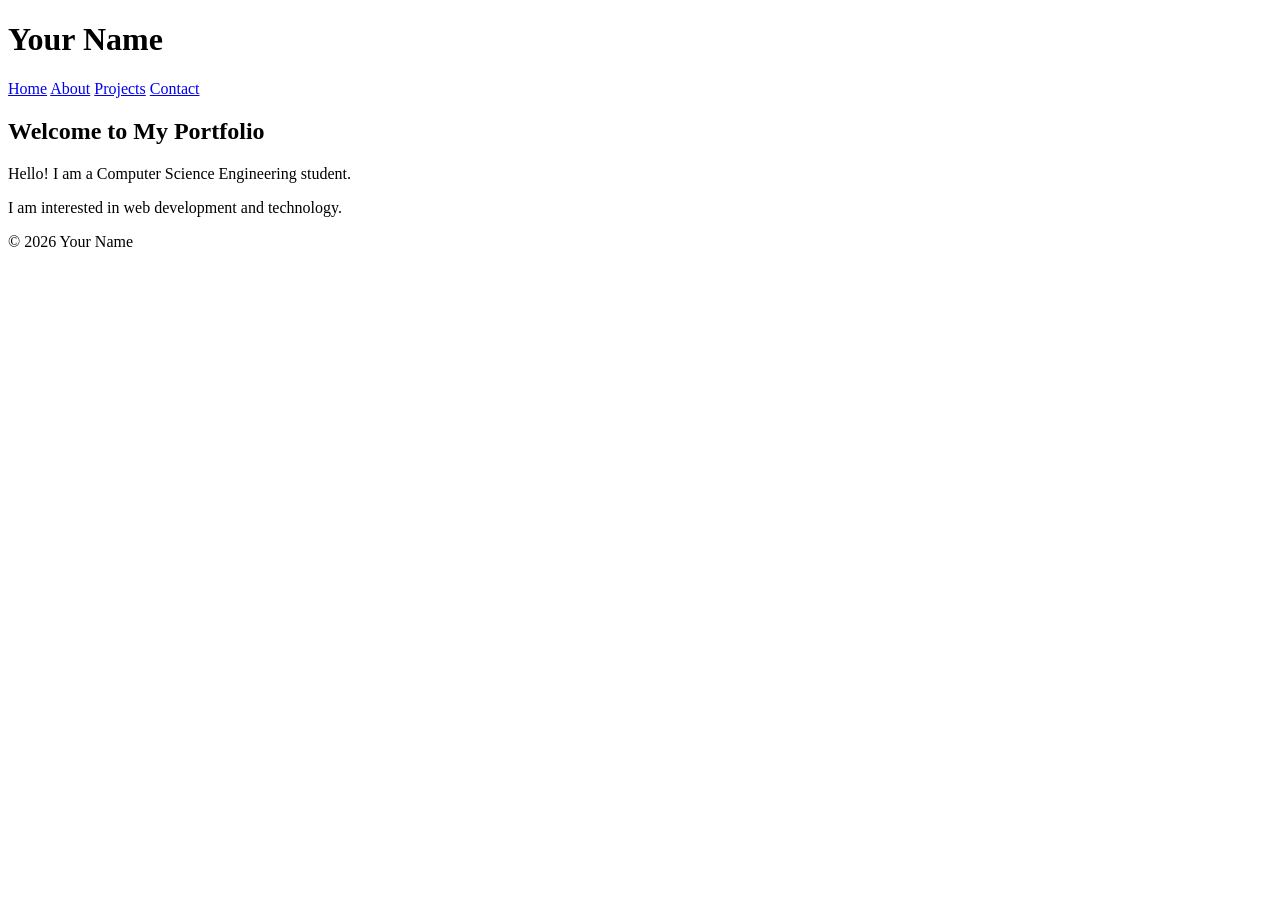
==== index.html @ 8f03b962 "Create initial index.html for portfolio website" ====
<!DOCTYPE html>
<html lang="en">
<head>
    <meta charset="UTF-8">
    <meta name="viewport" content="width=device-width, initial-scale=1.0">
    <title>My Portfolio</title>
    <link rel="stylesheet" href="Style.css">
</head>

<body>

<header>
    <h1>Your Name</h1>
    <nav aria-label="Main navigation">
        <a href="index.html">Home</a>
        <a href="about.html">About</a>
        <a href="Projects.html">Projects</a>
        <a href="Contact.html">Contact</a>
    </nav>
</header>

<main>
    <section>
        <h2>Welcome to My Portfolio</h2>
        <p>Hello! I am a Computer Science Engineering student.</p>
        <p>I am interested in web development and technology.</p>
    </section>
</main>

<footer>
    <p>&copy; 2026 Your Name</p>
</footer>

</body>
</html>
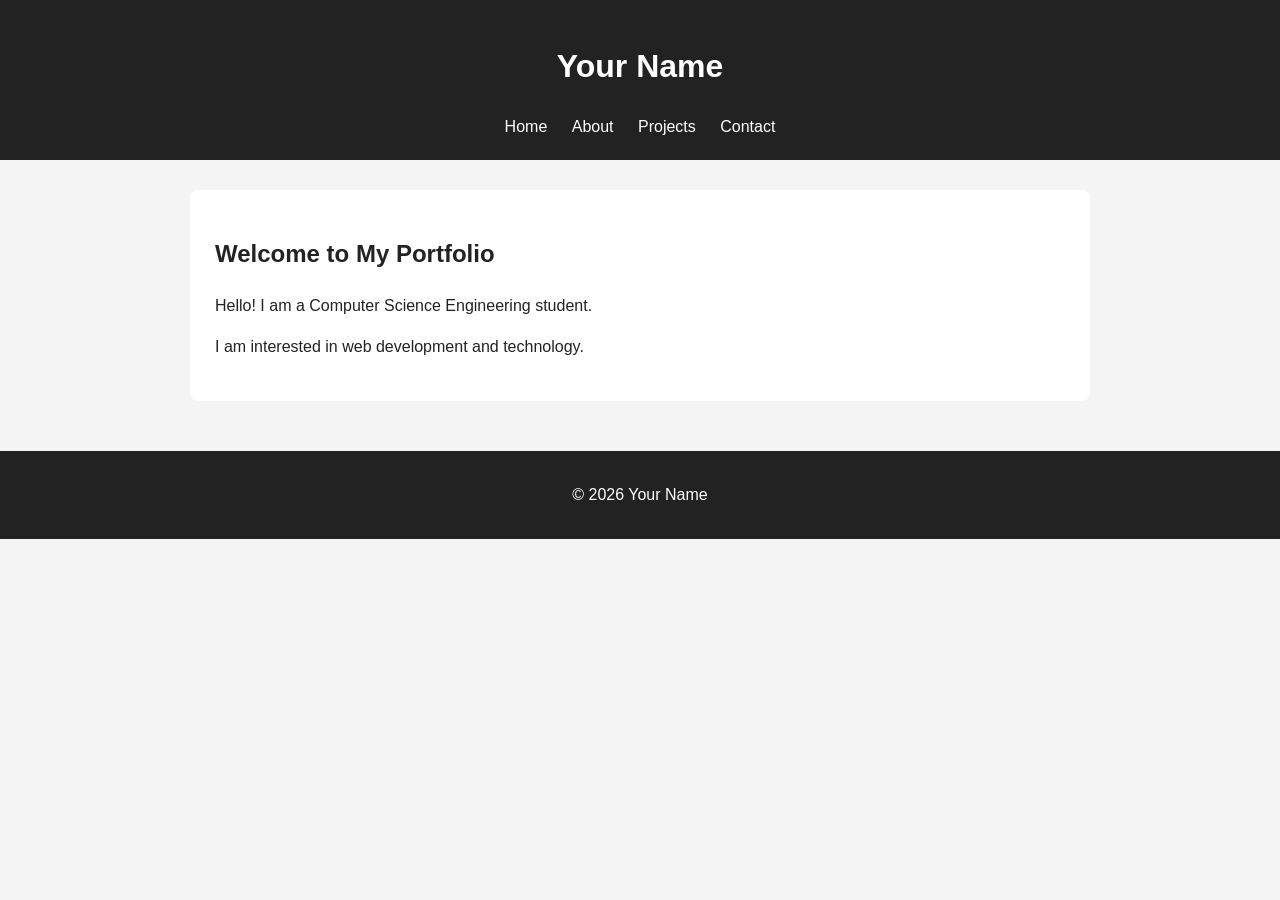
==== commit a37ec53a: "Fix stylesheet link case sensitivity Updated the stylesheet link to use lowercase 'style.css'." ====
--- a/index.html
+++ b/index.html
@@ -4,7 +4,7 @@
     <meta charset="UTF-8">
     <meta name="viewport" content="width=device-width, initial-scale=1.0">
     <title>My Portfolio</title>
-    <link rel="stylesheet" href="Style.css">
+    <link rel="stylesheet" href="style.css">
 </head>
 
 <body>
--- a/style.css
+++ b/style.css
@@ -0,0 +1,72 @@
+body {
+    font-family: Arial, sans-serif;
+    margin: 0;
+    line-height: 1.6;
+    background: #f4f4f4;
+    color: #222;
+}
+
+header {
+    background: #222;
+    color: white;
+    padding: 20px;
+    text-align: center;
+}
+
+nav a {
+    color: white;
+    margin: 0 10px;
+    text-decoration: none;
+}
+
+nav a:hover,
+nav a:focus {
+    text-decoration: underline;
+}
+
+main {
+    max-width: 900px;
+    margin: auto;
+    padding: 30px;
+}
+
+section {
+    background: white;
+    padding: 25px;
+    margin-bottom: 20px;
+    border-radius: 8px;
+}
+
+footer {
+    background: #222;
+    color: white;
+    text-align: center;
+    padding: 15px;
+}
+
+label {
+    display: block;
+    margin-top: 10px;
+    font-weight: bold;
+}
+
+input,
+textarea {
+    width: 100%;
+    padding: 10px;
+    margin-top: 5px;
+    box-sizing: border-box;
+}
+
+button {
+    margin-top: 15px;
+    padding: 10px 20px;
+    cursor: pointer;
+}
+
+button:focus,
+a:focus,
+input:focus,
+textarea:focus {
+    outline: 3px solid #005fcc;
+}
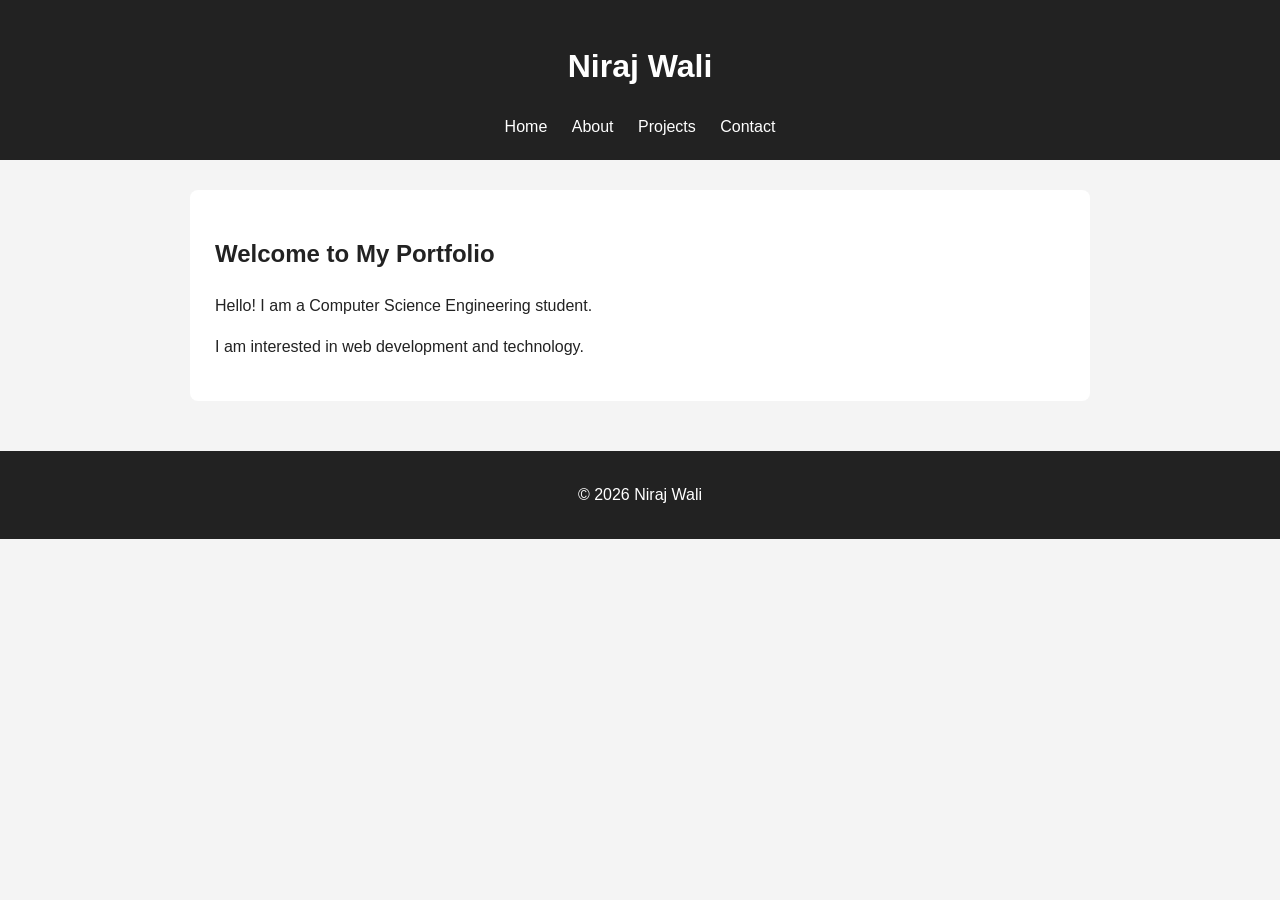
==== commit 0376a45b: "Update portfolio with name and copyright changes Updated the header with the name 'Niraj Wali' and m" ====
--- a/index.html
+++ b/index.html
@@ -10,7 +10,7 @@
 <body>
 
 <header>
-    <h1>Your Name</h1>
+    <h1>Niraj Wali</h1>
     <nav aria-label="Main navigation">
         <a href="index.html">Home</a>
         <a href="about.html">About</a>
@@ -28,7 +28,7 @@
 </main>
 
 <footer>
-    <p>&copy; 2026 Your Name</p>
+    <p>&copy; 2026 Niraj Wali</p>
 </footer>
 
 </body>
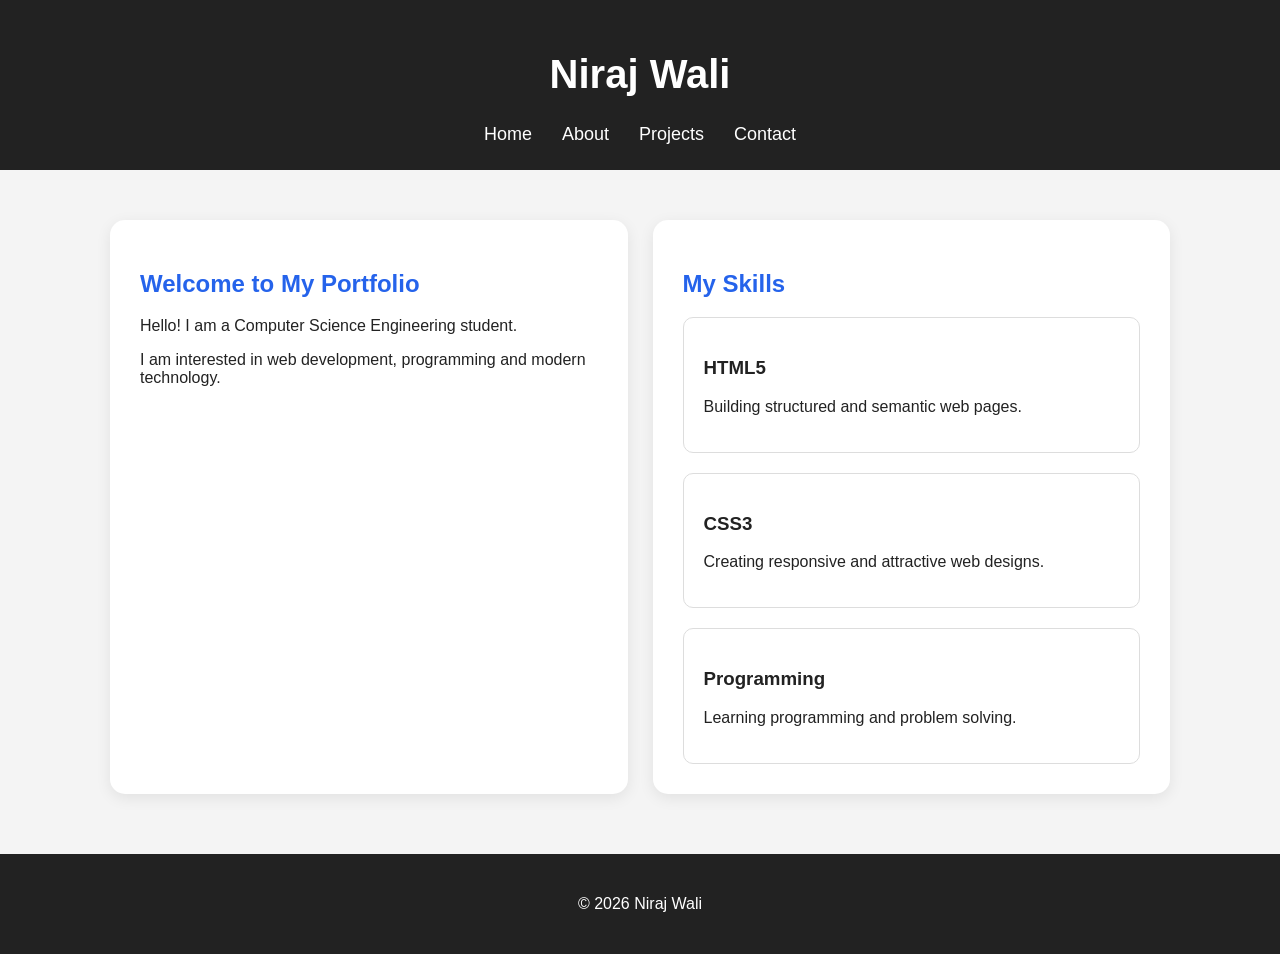
==== commit cbb7923d: "Enhance portfolio layout and metadata Added a skills section and improved meta description." ====
--- a/index.html
+++ b/index.html
@@ -1,34 +1,63 @@
 <!DOCTYPE html>
 <html lang="en">
 <head>
-    <meta charset="UTF-8">
-    <meta name="viewport" content="width=device-width, initial-scale=1.0">
-    <title>My Portfolio</title>
-    <link rel="stylesheet" href="style.css">
+  <meta charset="UTF-8">
+  <meta name="viewport" content="width=device-width, initial-scale=1.0">
+  <meta name="description" content="Niraj Wali - Computer Science Engineering student portfolio">
+  <title>Niraj Wali | Portfolio</title>
+  <link rel="stylesheet" href="style.css">
 </head>
 
 <body>
 
 <header>
-    <h1>Niraj Wali</h1>
-    <nav aria-label="Main navigation">
-        <a href="index.html">Home</a>
-        <a href="about.html">About</a>
-        <a href="Projects.html">Projects</a>
-        <a href="Contact.html">Contact</a>
-    </nav>
+  <h1>Niraj Wali</h1>
+
+  <nav aria-label="Main navigation">
+    <a href="index.html">Home</a>
+    <a href="about.html">About</a>
+    <a href="projects.html">Projects</a>
+    <a href="contact.html">Contact</a>
+  </nav>
 </header>
 
 <main>
-    <section>
-        <h2>Welcome to My Portfolio</h2>
-        <p>Hello! I am a Computer Science Engineering student.</p>
-        <p>I am interested in web development and technology.</p>
-    </section>
+  <section>
+    <h2>Welcome to My Portfolio</h2>
+
+    <p>
+      Hello! I am a Computer Science Engineering student.
+    </p>
+
+    <p>
+      I am interested in web development, programming and modern technology.
+    </p>
+  </section>
+
+  <section>
+    <h2>My Skills</h2>
+
+    <div class="projects">
+      <article class="project">
+        <h3>HTML5</h3>
+        <p>Building structured and semantic web pages.</p>
+      </article>
+
+      <article class="project">
+        <h3>CSS3</h3>
+        <p>Creating responsive and attractive web designs.</p>
+      </article>
+
+      <article class="project">
+        <h3>Programming</h3>
+        <p>Learning programming and problem solving.</p>
+      </article>
+    </div>
+  </section>
 </main>
 
 <footer>
-    <p>&copy; 2026 Niraj Wali</p>
+  <p>&copy; 2026 Niraj Wali</p>
 </footer>
 
 </body>
--- a/style.css
+++ b/style.css
@@ -1,72 +1,107 @@
+:root {
+  --bg: #f4f4f4;
+  --card: #ffffff;
+  --text: #222222;
+  --header: #222222;
+  --accent: #2563eb;
+}
+
+* {
+  box-sizing: border-box;
+}
+
 body {
-    font-family: Arial, sans-serif;
-    margin: 0;
-    line-height: 1.6;
-    background: #f4f4f4;
-    color: #222;
+  margin: 0;
+  font-family: Arial, sans-serif;
+  background: var(--bg);
+  color: var(--text);
 }
 
 header {
-    background: #222;
-    color: white;
-    padding: 20px;
-    text-align: center;
+  background: var(--header);
+  color: white;
+  padding: 25px;
+  text-align: center;
+}
+
+nav {
+  display: flex;
+  justify-content: center;
+  gap: 30px;
+  flex-wrap: wrap;
+  margin-top: 20px;
 }
 
 nav a {
-    color: white;
-    margin: 0 10px;
-    text-decoration: none;
+  color: white;
+  text-decoration: none;
+  font-size: 18px;
 }
 
-nav a:hover,
-nav a:focus {
-    text-decoration: underline;
+nav a:hover {
+  color: #60a5fa;
 }
 
 main {
-    max-width: 900px;
-    margin: auto;
-    padding: 30px;
+  display: grid;
+  grid-template-columns: 1fr;
+  gap: 25px;
+  max-width: 1100px;
+  margin: 30px auto;
+  padding: 20px;
 }
 
 section {
-    background: white;
-    padding: 25px;
-    margin-bottom: 20px;
-    border-radius: 8px;
+  background: var(--card);
+  padding: 30px;
+  border-radius: 15px;
+  box-shadow: 0 4px 15px rgba(0,0,0,0.08);
+}
+
+h1 {
+  font-size: 40px;
+}
+
+h2 {
+  color: var(--accent);
+}
+
+.projects {
+  display: grid;
+  grid-template-columns: repeat(auto-fit, minmax(220px, 1fr));
+  gap: 20px;
+}
+
+.project {
+  padding: 20px;
+  border: 1px solid #ddd;
+  border-radius: 10px;
 }
 
 footer {
-    background: #222;
-    color: white;
-    text-align: center;
-    padding: 15px;
+  background: var(--header);
+  color: white;
+  text-align: center;
+  padding: 25px;
+  margin-top: 40px;
 }
 
-label {
-    display: block;
-    margin-top: 10px;
-    font-weight: bold;
+@media (min-width: 768px) {
+  main {
+    grid-template-columns: repeat(2, 1fr);
+  }
 }
 
-input,
-textarea {
-    width: 100%;
-    padding: 10px;
-    margin-top: 5px;
-    box-sizing: border-box;
+@media (max-width: 600px) {
+  h1 {
+    font-size: 30px;
+  }
+
+  nav {
+    gap: 15px;
+  }
+
+  main {
+    padding: 15px;
+  }
 }
-
-button {
-    margin-top: 15px;
-    padding: 10px 20px;
-    cursor: pointer;
-}
-
-button:focus,
-a:focus,
-input:focus,
-textarea:focus {
-    outline: 3px solid #005fcc;
-}
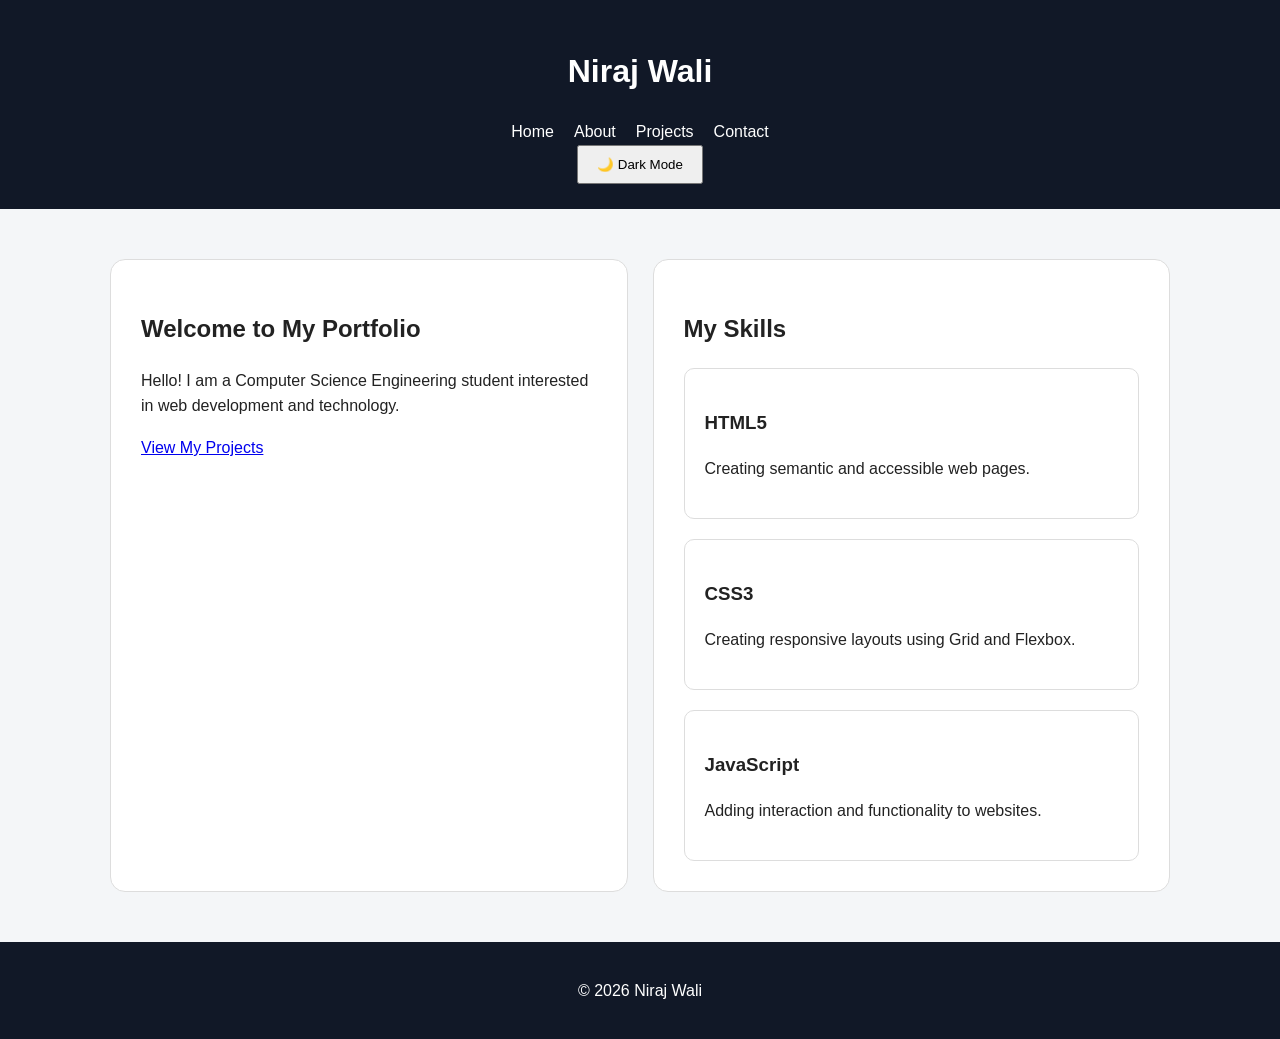
==== commit d9b437f3: "Update index.html" ====
--- a/index.html
+++ b/index.html
@@ -1,64 +1,74 @@
 <!DOCTYPE html>
 <html lang="en">
 <head>
-  <meta charset="UTF-8">
-  <meta name="viewport" content="width=device-width, initial-scale=1.0">
-  <meta name="description" content="Niraj Wali - Computer Science Engineering student portfolio">
-  <title>Niraj Wali | Portfolio</title>
-  <link rel="stylesheet" href="style.css">
+    <meta charset="UTF-8">
+    <meta name="viewport" content="width=device-width, initial-scale=1.0">
+    <meta name="description" content="Niraj Wali personal portfolio">
+    <title>Niraj Wali | Portfolio</title>
+    <link rel="stylesheet" href="style.css">
 </head>
 
 <body>
 
 <header>
-  <h1>Niraj Wali</h1>
+    <h1>Niraj Wali</h1>
 
-  <nav aria-label="Main navigation">
-    <a href="index.html">Home</a>
-    <a href="about.html">About</a>
-    <a href="projects.html">Projects</a>
-    <a href="contact.html">Contact</a>
-  </nav>
+    <nav aria-label="Main navigation">
+        <a href="index.html">Home</a>
+        <a href="about.html">About</a>
+        <a href="projects.html">Projects</a>
+        <a href="contact.html">Contact</a>
+    </nav>
+
+    <button id="themeToggle" type="button"
+            aria-label="Switch to dark mode">
+        🌙 Dark Mode
+    </button>
 </header>
 
 <main>
-  <section>
-    <h2>Welcome to My Portfolio</h2>
 
-    <p>
-      Hello! I am a Computer Science Engineering student.
-    </p>
+    <section>
+        <h2>Welcome to My Portfolio</h2>
 
-    <p>
-      I am interested in web development, programming and modern technology.
-    </p>
-  </section>
+        <p>
+            Hello! I am a Computer Science Engineering student
+            interested in web development and technology.
+        </p>
 
-  <section>
-    <h2>My Skills</h2>
+        <a href="projects.html">View My Projects</a>
+    </section>
 
-    <div class="projects">
-      <article class="project">
-        <h3>HTML5</h3>
-        <p>Building structured and semantic web pages.</p>
-      </article>
+    <section>
+        <h2>My Skills</h2>
 
-      <article class="project">
-        <h3>CSS3</h3>
-        <p>Creating responsive and attractive web designs.</p>
-      </article>
+        <div class="projects">
 
-      <article class="project">
-        <h3>Programming</h3>
-        <p>Learning programming and problem solving.</p>
-      </article>
-    </div>
-  </section>
+            <article class="project">
+                <h3>HTML5</h3>
+                <p>Creating semantic and accessible web pages.</p>
+            </article>
+
+            <article class="project">
+                <h3>CSS3</h3>
+                <p>Creating responsive layouts using Grid and Flexbox.</p>
+            </article>
+
+            <article class="project">
+                <h3>JavaScript</h3>
+                <p>Adding interaction and functionality to websites.</p>
+            </article>
+
+        </div>
+    </section>
+
 </main>
 
 <footer>
-  <p>&copy; 2026 Niraj Wali</p>
+    <p>&copy; 2026 Niraj Wali</p>
 </footer>
+
+<script src="script.js"></script>
 
 </body>
 </html>
--- a/style.css
+++ b/style.css
@@ -1,107 +1,107 @@
 :root {
-  --bg: #f4f4f4;
-  --card: #ffffff;
-  --text: #222222;
-  --header: #222222;
-  --accent: #2563eb;
+    --bg: #f4f6f8;
+    --surface: #ffffff;
+    --text: #222222;
+    --primary: #2563eb;
+    --header: #111827;
+    --border: #dddddd;
 }
 
 * {
-  box-sizing: border-box;
+    box-sizing: border-box;
 }
 
 body {
-  margin: 0;
-  font-family: Arial, sans-serif;
-  background: var(--bg);
-  color: var(--text);
+    margin: 0;
+    font-family: Arial, sans-serif;
+    background: var(--bg);
+    color: var(--text);
+    line-height: 1.6;
 }
 
 header {
-  background: var(--header);
-  color: white;
-  padding: 25px;
-  text-align: center;
+    background: var(--header);
+    color: white;
+    padding: 25px;
+    text-align: center;
 }
 
 nav {
-  display: flex;
-  justify-content: center;
-  gap: 30px;
-  flex-wrap: wrap;
-  margin-top: 20px;
+    display: flex;
+    justify-content: center;
+    flex-wrap: wrap;
+    gap: 20px;
+    margin-top: 15px;
 }
 
 nav a {
-  color: white;
-  text-decoration: none;
-  font-size: 18px;
+    color: white;
+    text-decoration: none;
 }
 
-nav a:hover {
-  color: #60a5fa;
+nav a:hover,
+nav a:focus {
+    color: #60a5fa;
 }
 
 main {
-  display: grid;
-  grid-template-columns: 1fr;
-  gap: 25px;
-  max-width: 1100px;
-  margin: 30px auto;
-  padding: 20px;
+    max-width: 1100px;
+    margin: 30px auto;
+    padding: 20px;
+    display: grid;
+    grid-template-columns: 1fr;
+    gap: 25px;
 }
 
 section {
-  background: var(--card);
-  padding: 30px;
-  border-radius: 15px;
-  box-shadow: 0 4px 15px rgba(0,0,0,0.08);
-}
-
-h1 {
-  font-size: 40px;
-}
-
-h2 {
-  color: var(--accent);
+    background: var(--surface);
+    padding: 30px;
+    border-radius: 15px;
+    border: 1px solid var(--border);
 }
 
 .projects {
-  display: grid;
-  grid-template-columns: repeat(auto-fit, minmax(220px, 1fr));
-  gap: 20px;
+    display: grid;
+    grid-template-columns: repeat(auto-fit, minmax(220px, 1fr));
+    gap: 20px;
 }
 
 .project {
-  padding: 20px;
-  border: 1px solid #ddd;
-  border-radius: 10px;
+    padding: 20px;
+    border: 1px solid var(--border);
+    border-radius: 10px;
+}
+
+button {
+    padding: 10px 18px;
+    cursor: pointer;
+}
+
+input,
+textarea {
+    width: 100%;
+    padding: 12px;
 }
 
 footer {
-  background: var(--header);
-  color: white;
-  text-align: center;
-  padding: 25px;
-  margin-top: 40px;
+    background: var(--header);
+    color: white;
+    text-align: center;
+    padding: 20px;
 }
 
 @media (min-width: 768px) {
-  main {
-    grid-template-columns: repeat(2, 1fr);
-  }
+    main {
+        grid-template-columns: repeat(2, 1fr);
+    }
 }
 
 @media (max-width: 600px) {
-  h1 {
-    font-size: 30px;
-  }
+    main {
+        padding: 15px;
+    }
 
-  nav {
-    gap: 15px;
-  }
-
-  main {
-    padding: 15px;
-  }
+    nav {
+        gap: 12px;
+    }
 }
